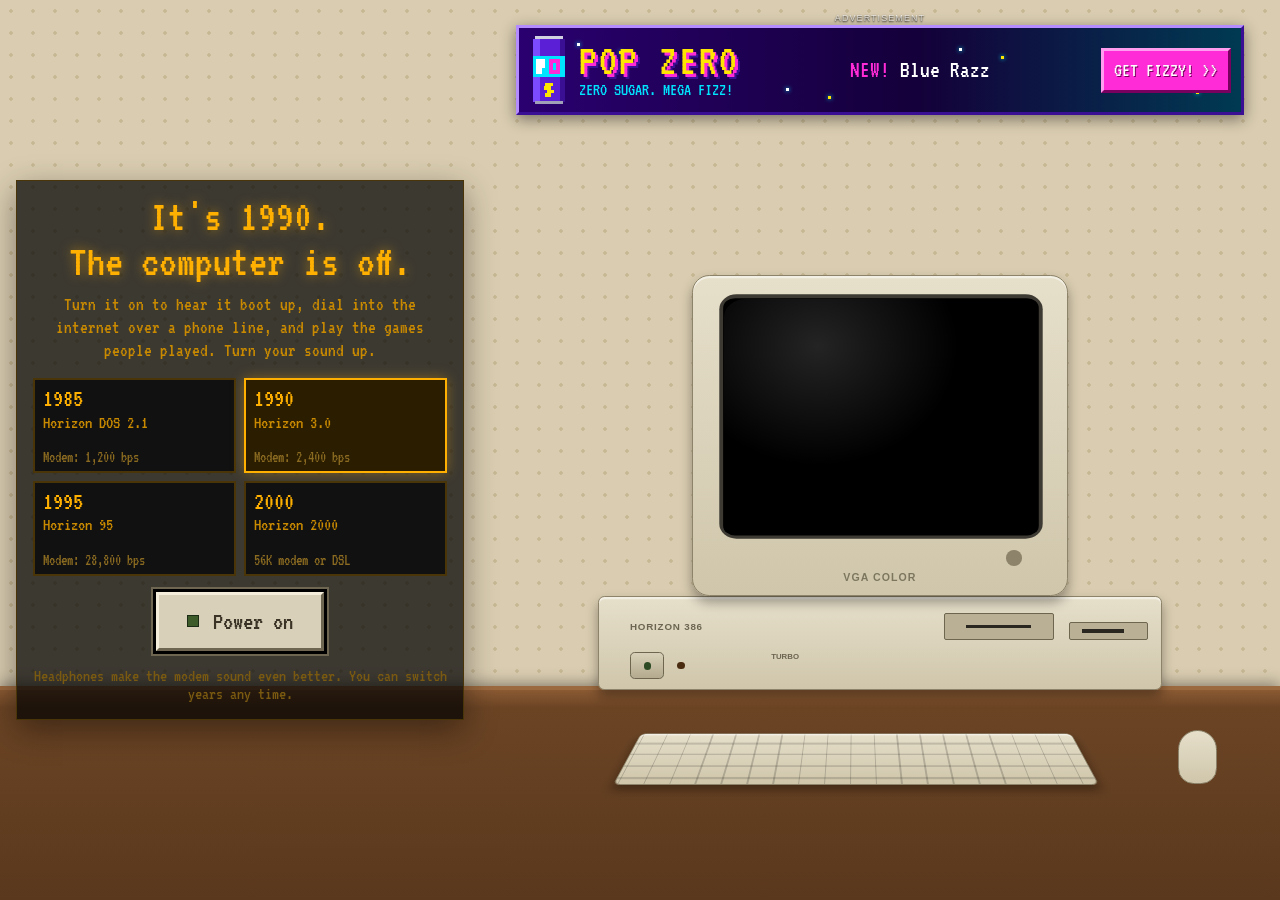
==== index.html @ 5614fdfc "Add Cheese Chase, a text-mode maze chase, to the Software Store (1985) Co-Authored-By: Claude Opus 5" ====
<!doctype html>
<html lang="en">
<head>
<meta charset="utf-8">
<meta name="viewport" content="width=device-width, initial-scale=1, viewport-fit=cover">
<title>Log On to 1990</title>
<meta name="description" content="Boot up a home computer from 1990, 1995 or 2000. Dial in, surf the early Web, and play the games people played. Switch years any time.">
<meta property="og:title" content="RetroPuter: Log On to 1990">
<meta property="og:description" content="Boot up a home computer from 1990, 1995 or 2000. Dial in, surf the early Web, and play the games people played. Switch years any time.">
<meta property="og:type" content="website">
<link rel="preconnect" href="https://fonts.googleapis.com">
<link rel="preconnect" href="https://fonts.gstatic.com" crossorigin>
<link href="https://fonts.googleapis.com/css2?family=VT323&display=swap" rel="stylesheet">
<link rel="stylesheet" href="css/retro.css">
</head>
<body>
<div id="room" aria-label="A computer on a desk"><div class="rm-wall"></div><div class="rm-desk"></div><div class="rm-rig"></div><div class="rm-ui"></div><aside class="rm-ad" aria-label="Advertisement" hidden><small>Advertisement</small><a class="rm-ad-box" href="advertise.html"></a></aside></div>
<div id="glare" aria-hidden="true"></div>
<div id="screen" class="crt">

  <section id="st-power" class="stage on" aria-label="Computer is off">
    <div class="power-box">
      <h1 id="pw-head">It's 1990.<br>The computer is off.</h1>
      <p id="pw-blurb"></p>
      <div class="eras" id="pw-eras" role="group" aria-label="Pick a year"></div>
      <button class="pwr" id="pwr"><span class="led"></span>Power on</button>
      <small>Headphones make the modem sound even better. You can switch years any time.</small>
    </div>
  </section>

  <section id="st-sponsor" class="stage" aria-label="A message from our sponsor"><div class="sp-wrap"><small>A message from our sponsor</small><a class="sp-box" href="advertise.html"></a><div class="sp-foot"><div class="sp-bar sunken"><i></i></div><button class="btn sp-skip">Skip ad</button></div></div></section>
  <section id="st-bios" class="stage" aria-live="polite"><pre id="bios"></pre></section>

  <section id="st-splash" class="stage"></section>

  <section id="st-desk" class="stage">
    <div id="layer"></div>
    <div id="startmenu" class="raised" role="menu"><div class="side"></div><div class="items"></div></div>
    <div id="tasks" class="raised">
      <button class="btn off" id="offbtn"></button>
      <div class="ql" id="ql" hidden></div>
      <div id="tasklist"></div>
      <button class="btn twb" id="tw-task"></button>
      <div id="tray" class="sunken"><span class="neticon"></span><span id="clock"></span></div>
    </div>
    <div id="toast" role="status" aria-live="polite"></div>
    <canvas id="saver"></canvas>
  </section>

  <section id="st-bye" class="stage">
    <div><p class="quit" id="byeText"></p><button class="btn" id="relight" hidden>Turn it back on</button></div>
  </section>

  <button id="skip">Skip the startup</button>
  <button id="tw-float" title="Switch to another year"></button>
  <div id="tw-panel" class="raised" role="dialog" aria-label="Time machine"></div>
  <div id="crt-overlay"></div>
</div>

<script src="js/ads.js"></script>
<script src="js/buddybrain.js"></script>
<script src="js/buddywords.js"></script>
<script src="js/eras/1985.js"></script>
<script src="js/eras/1990.js"></script>
<script src="js/eras/1995.js"></script>
<script src="js/eras/2000.js"></script>
<script src="js/apps/calculator.js"></script>
<script src="js/apps/cards.js"></script>
<script src="js/apps/boardgames.js"></script>
<script src="js/apps/pinball.js"></script>
<script src="js/apps/gameshows.js"></script>
<script src="js/apps/trail.js"></script>
<script src="js/apps/globe.js"></script>
<script src="js/apps/edu.js"></script>
<script src="js/apps/skyblast.js"></script>
<script src="js/apps/tinytown.js"></script>
<script src="js/apps/kidszoo.js"></script>
<script src="js/apps/kidsjungle.js"></script>
<script src="js/apps/arcade.js"></script>
<script src="js/apps/puzzles.js"></script>
<script src="js/apps/accessories.js"></script>
<script src="js/apps/pagebuilder.js"></script>
<script src="js/apps/learning.js"></script>
<script src="js/apps/bbs.js"></script>
<script src="js/apps/adventure.js"></script>
<script src="js/apps/fusefrenzy.js"></script>
<script src="js/apps/basic.js"></script>
<script src="js/apps/banner.js"></script>
<script src="js/apps/mousetutor.js"></script>
<script src="js/apps/sloperider.js"></script>
<script src="js/apps/retropedia.js"></script>
<script src="js/apps/media.js"></script>
<script src="js/apps/gamesroom.js"></script>
<script src="js/apps/moviemaker.js"></script>
<script src="js/apps/blockfall.js"></script>
<script src="js/apps/mazemuncher.js"></script>
<script src="js/apps/lobber.js"></script>
<script src="js/apps/crossing.js"></script>
<script src="js/apps/zapwall.js"></script>
<script src="js/apps/tilematch.js"></script>
<script src="js/apps/lighthouse.js"></script>
<script src="js/apps/kidart.js"></script>
<script src="js/web/web1990.js"></script>
<script src="js/web/web1995.js"></script>
<script src="js/web/web2000.js"></script>
<script src="js/engine.js"></script>
</body>
</html>
---- css/retro.css ----
:root{
  --page-bg:#000;
  --teal:#008080; --gray:#c0c0c0; --dk:#808080; --lt:#dfdfdf; --navy:#000080;
  --wall:#008080;
  --ui:"MS Sans Serif","Microsoft Sans Serif",Tahoma,Geneva,Verdana,sans-serif;
  --dos:"VT323","Courier New",Courier,monospace;
  box-sizing:border-box;
  padding-top:env(safe-area-inset-top,0px);
  padding-bottom:env(safe-area-inset-bottom,0px);
}
@media (prefers-color-scheme: dark){:root:not([data-theme="light"]){--page-bg:#000}}
:root[data-theme="dark"]{--page-bg:#000}
*,*::before,*::after{box-sizing:inherit}
html{height:100%;scroll-padding-top:env(safe-area-inset-top,0px)}
body{height:100%;margin:0;background:var(--page-bg);color:#000;font:13px/1.35 var(--ui);overflow:hidden;-webkit-tap-highlight-color:transparent}
body.wait, body.wait *{cursor:wait !important}
button{font:inherit;color:inherit}
#screen{position:relative;width:100%;height:100%;overflow:hidden;background:#000}
.stage{position:absolute;inset:0;display:none}
.stage.on{display:block}

/* CRT */
#crt-overlay{position:absolute;inset:0;pointer-events:none;z-index:9999;display:none;
  background:
    repeating-linear-gradient(to bottom, rgba(0,0,0,.16) 0, rgba(0,0,0,.16) 1px, transparent 1px, transparent 3px),
    radial-gradient(ellipse at center, transparent 58%, rgba(0,0,0,.45) 100%);
  animation:flicker 5s infinite steps(1)}
#screen.crt #crt-overlay{display:block}
@keyframes flicker{0%,100%{opacity:1}47%{opacity:.93}48%{opacity:1}}
#screen.poweron .stage.on{animation:poweron .55s ease-out}
@keyframes poweron{0%{transform:scale(1,.004);filter:brightness(6)}45%{transform:scale(1,.004);filter:brightness(6)}100%{transform:scale(1,1);filter:brightness(1)}}
#screen.poweroff .stage.on{animation:poweroff .45s ease-in forwards}
@keyframes poweroff{0%{transform:scale(1,1)}60%{transform:scale(1,.004);filter:brightness(5)}100%{transform:scale(0,.004);filter:brightness(5)}}

/* bevels */
.raised{background:var(--gray);border:2px solid;border-color:#fff #000 #000 #fff;box-shadow:inset -1px -1px var(--dk),inset 1px 1px var(--lt)}
.sunken{border:2px solid;border-color:var(--dk) #fff #fff var(--dk);box-shadow:inset 1px 1px #000,inset -1px -1px var(--lt)}
.btn{background:var(--gray);border:2px solid;border-color:#fff #000 #000 #fff;box-shadow:inset -1px -1px var(--dk),inset 1px 1px var(--lt);padding:4px 14px;min-width:76px;cursor:pointer}
.btn:active,.btn.down{border-color:#000 #fff #fff #000;box-shadow:inset 1px 1px var(--dk);padding:5px 13px 3px 15px}
.btn:disabled{color:var(--dk);text-shadow:1px 1px #fff;cursor:default}
.btn:focus-visible,.icon:focus-visible,.mi:focus-visible,.task:focus-visible{outline:1px dotted #000;outline-offset:-5px}
input[type=text],input[type=password],textarea,select{font:inherit;background:#fff;border:2px solid;border-color:var(--dk) #fff #fff var(--dk);box-shadow:inset 1px 1px #000;padding:2px 4px;border-radius:0}

/* power screen */
#st-power{background:#000;color:#ffb000;display:none;text-align:center;padding:24px;overflow-y:auto}
#st-power.on{display:flex}
.power-box{max-width:44rem;margin:auto}
.power-box h1{font:400 clamp(2.4rem,7vw,4.2rem)/1 var(--dos);margin:0 0 .6rem;text-shadow:0 0 12px rgba(255,176,0,.55)}
.power-box p{font:1.35rem/1.25 var(--dos);color:#c98a00;margin:0 auto 2rem;max-width:30rem}
.pwr{display:inline-flex;align-items:center;gap:14px;background:#d8d0b8;color:#3a3326;border:3px solid;border-color:#f3edda #6e6650 #6e6650 #f3edda;padding:14px 28px;font:1.6rem var(--dos);cursor:pointer;box-shadow:0 0 0 3px #000,0 0 0 5px #6e6650}
.pwr:active{border-color:#6e6650 #f3edda #f3edda #6e6650}
.pwr:focus-visible{outline:2px dashed #ffb000;outline-offset:8px}
.pwr .led{width:12px;height:12px;background:#3d5c2a;border:1px solid #1d2c14}
.pwr:hover .led{background:#63d23b;box-shadow:0 0 8px #63d23b}
.power-box small{display:block;margin-top:2.2rem;font:1.1rem var(--dos);color:#7a5a10}

/* bios / dos */
#st-bios{background:#000;color:#aaa;padding:18px 20px;overflow:hidden}
#bios{margin:0;font:clamp(1.1rem,2.6vw,1.45rem)/1.15 var(--dos);white-space:pre-wrap}
#bios .w{color:#fff}
#bios .cur{display:inline-block;width:.6em;height:1em;background:#aaa;vertical-align:-2px;animation:blink 1s steps(1) infinite}
@keyframes blink{50%{opacity:0}}

/* splash */
#st-splash{background:#fff;display:none;place-items:center}
#st-splash.on{display:grid}
.splash{text-align:center;padding:20px}
.splash svg{width:min(240px,60vw);height:auto;image-rendering:pixelated}
.splash .name{font:italic 700 clamp(2.6rem,9vw,4.4rem)/1 Georgia,"Times New Roman",serif;color:var(--navy);letter-spacing:-1px;margin:.3rem 0 0}
.splash .ver{font:700 1rem var(--ui);color:#800000;margin:.4rem 0 1.4rem}
.splash .copy{font-size:12px;color:#444}

/* desktop */
#st-desk{background:var(--wall)}
#st-desk.weave{background-color:#008080;background-image:linear-gradient(45deg,#006a6a 25%,transparent 25%,transparent 75%,#006a6a 75%),linear-gradient(45deg,#006a6a 25%,transparent 25%,transparent 75%,#006a6a 75%);background-size:8px 8px;background-position:0 0,4px 4px}
#layer{position:absolute;inset:0 0 34px 0;overflow:hidden}
#tasks{position:absolute;left:0;right:0;bottom:0;height:34px;display:flex;align-items:center;gap:4px;padding:2px 4px;z-index:5000;border-width:2px 0 0;border-style:solid;border-color:#fff;box-shadow:none}
#tasks .off{min-width:0;padding:3px 8px;font-weight:700;display:flex;gap:6px;align-items:center}
#tasks .off svg{width:16px;height:16px}
#tasklist{flex:1;display:flex;gap:3px;overflow-x:auto;min-width:0}
.task{flex:0 1 150px;min-width:44px;text-align:left;white-space:nowrap;overflow:hidden;text-overflow:ellipsis;padding:3px 6px;display:flex;align-items:center;gap:5px}
.task svg{width:16px;height:16px;flex:none}
.task span{overflow:hidden;text-overflow:ellipsis}
.task.active{font-weight:700;border-color:#000 #fff #fff #000;box-shadow:inset 1px 1px var(--dk);background:repeating-conic-gradient(#c0c0c0 0 25%,#fff 0 50%) 0 0/2px 2px}
#clock{padding:3px 10px;white-space:nowrap}

/* windows */
.win{position:absolute;display:flex;flex-direction:column;background:var(--gray);border:2px solid;border-color:var(--lt) #000 #000 var(--lt);box-shadow:inset -1px -1px var(--dk),inset 1px 1px #fff;padding:3px;min-width:180px;min-height:90px}
.win.min{display:none}
.tb{display:flex;align-items:center;gap:3px;background:var(--dk);color:var(--lt);padding:2px 2px 2px 3px;font-weight:700;user-select:none;-webkit-user-select:none;touch-action:none;flex:none}
.win.active .tb{background:linear-gradient(90deg,var(--navy),#1084d0);color:#fff}
.tb .ico svg{width:16px;height:16px;display:block}
.tb .t{flex:1;white-space:nowrap;overflow:hidden;text-overflow:ellipsis;padding-left:2px}
.tbb{width:20px;height:18px;padding:0;background:var(--gray);color:#000;border:2px solid;border-color:#fff #000 #000 #fff;box-shadow:inset -1px -1px var(--dk);font:700 11px/1 var(--ui);display:grid;place-items:center;cursor:pointer;flex:none}
.tbb:active{border-color:#000 #fff #fff #000}
.tbb.x{margin-left:2px}
.menubar{display:flex;flex-wrap:wrap;gap:0;padding:1px 0 2px;flex:none}
.mi{background:none;border:0;padding:2px 8px;cursor:pointer}
.mi:hover,.mi.open{background:var(--navy);color:#fff}
.win .body{flex:1;min-height:0;overflow:auto;position:relative;margin-top:2px}
.grip{position:absolute;right:1px;bottom:1px;width:14px;height:14px;cursor:nwse-resize;touch-action:none;background:linear-gradient(135deg,transparent 45%,var(--dk) 45%,var(--dk) 52%,#fff 52%,#fff 60%,transparent 60%,transparent 68%,var(--dk) 68%,var(--dk) 75%,#fff 75%,#fff 83%,transparent 83%)}
.menu{position:absolute;z-index:8000;min-width:170px;padding:2px;display:flex;flex-direction:column}
.menu button{background:none;border:0;text-align:left;padding:4px 22px;cursor:pointer;white-space:nowrap}
.menu button:hover,.menu button:focus-visible{background:var(--navy);color:#fff;outline:none}
.menu button:disabled{color:var(--dk);background:none}
.menu hr{border:0;border-top:1px solid var(--dk);border-bottom:1px solid #fff;margin:3px 2px;width:auto}

/* program manager */
.pm{background:#fff;height:100%;padding:12px 8px;display:grid;grid-template-columns:repeat(auto-fill,minmax(86px,1fr));align-content:start;gap:14px 4px}
.icon{background:none;border:0;display:flex;flex-direction:column;align-items:center;gap:4px;padding:4px 2px;cursor:pointer;text-align:center}
.icon svg{width:34px;height:34px;image-rendering:pixelated}
.icon span{padding:1px 3px;font-size:12px;line-height:1.2}
.icon.sel span{background:var(--navy);color:#fff}

/* dialogs */
.dlg{padding:14px 16px 12px;display:flex;flex-direction:column;gap:14px}
.dlg .row{display:flex;gap:14px;align-items:flex-start}
.dlg .row svg{width:32px;height:32px;flex:none}
.dlg .msg{white-space:pre-line;line-height:1.45}
.dlg .btns{display:flex;justify-content:center;gap:8px;flex-wrap:wrap}

/* dial-up */
.dial{padding:12px;display:flex;flex-direction:column;gap:10px}
.dial .art{display:flex;align-items:center;justify-content:center;gap:10px;background:#fff;padding:10px}
.dial .art svg{width:48px;height:48px}
.dial .dots{display:flex;gap:6px}
.dial .dots i{width:8px;height:8px;background:var(--dk);display:block}
.dial.busy .dots i{animation:dot 1s infinite steps(1)}
.dial.busy .dots i:nth-child(2){animation-delay:.25s}.dial.busy .dots i:nth-child(3){animation-delay:.5s}.dial.busy .dots i:nth-child(4){animation-delay:.75s}
.dial.live .dots i{background:#00a000}
@keyframes dot{0%{background:#000}50%{background:var(--dk)}}
.dial .grid{display:grid;grid-template-columns:auto 1fr;gap:6px 10px;align-items:center}
.dial .grid input,.dial .grid select{width:100%}
.dial .status{min-height:2.8em;padding:6px 8px;background:#fff}
.dial .btns{display:flex;gap:8px;justify-content:flex-end;flex-wrap:wrap}

/* browser */
.nv{display:flex;flex-direction:column;height:100%}
.nv .bar{display:flex;gap:4px;align-items:center;padding:2px 0 4px;flex-wrap:wrap}
.nv .bar .btn{min-width:0;padding:3px 9px}
.nv .loc{display:flex;gap:6px;align-items:center;padding-bottom:4px}
.nv .loc input{flex:1;min-width:0;font-family:"Courier New",monospace;font-size:12px}
.nv .throb{width:34px;height:34px;flex:none;margin-left:auto;background:#000;display:grid;place-items:center;border:2px solid;border-color:var(--dk) #fff #fff var(--dk)}
.nv .throb svg{width:26px;height:26px}
.nv.loading .throb .spin{animation:spin 1.2s linear infinite;transform-origin:13px 13px}
@keyframes spin{to{transform:rotate(360deg)}}
.nv .page{flex:1;min-height:0;overflow:auto;background:#c0c0c0}
.nv .status{display:flex;gap:6px;align-items:center;padding-top:3px;font-size:12px}
.nv .status .txt{flex:1;padding:1px 4px;white-space:nowrap;overflow:hidden;text-overflow:ellipsis}
.nv .status .pb{width:110px;height:16px;padding:1px;flex:none}
.pb .fill{height:100%;background:repeating-linear-gradient(90deg,var(--navy) 0 8px,transparent 8px 10px);width:0}

/* web pages (old-school) */
.web{font:16px/1.35 "Times New Roman",Times,serif;padding:10px 14px 30px;color:#000;min-height:100%}
.web h1{font-size:2em;margin:.3em 0}
.web h2{font-size:1.4em;margin:.8em 0 .3em}
.web a{color:#0000ee;text-decoration:underline;cursor:pointer}
.web a.v{color:#551a8b}
.web hr{border:0;border-top:2px groove #fff;margin:1em 0}
.web .img{max-width:100%;height:auto;display:block}
.web .img.loading{animation:reveal 3s steps(12) forwards}
@keyframes reveal{from{clip-path:inset(0 0 100% 0)}to{clip-path:inset(0 0 0 0)}}
.web .blk{display:none}.web .blk.on{display:block}
.web .blinky{animation:blink 1s steps(1) infinite}
.web .counter{display:inline-block;background:#000;color:#0f0;font:20px var(--dos);padding:0 6px;letter-spacing:3px;border:2px inset #888}
.web .mq{overflow:hidden;white-space:nowrap;background:#ff0;border:2px solid #000}
.web .mq span{display:inline-block;padding-left:100%;animation:mq 14s linear infinite}
@keyframes mq{to{transform:translateX(-100%)}}
.web table{border-collapse:separate}
.web td{vertical-align:top}
.kev{background:radial-gradient(#fff 1px,transparent 1.5px) 0 0/37px 41px,radial-gradient(#aaf 1px,transparent 1.5px) 17px 23px/53px 47px,#000;color:#fff;font-family:"Comic Sans MS","Comic Neue","Chalkboard SE",cursive}
.kev a{color:#0ff}.kev a.v{color:#f0f}
.kev h1{text-align:center;font-size:2.2em;background:linear-gradient(90deg,red,orange,yellow,lime,cyan,#66f,magenta);-webkit-background-clip:text;background-clip:text;color:transparent}
.kev .center{text-align:center}
.kev .flame{height:10px;background:repeating-linear-gradient(90deg,#f00 0 6px,#f80 6px 12px,#ff0 12px 18px)}
.gb-entry{border:2px ridge #888;padding:6px 10px;margin:8px 0;background:#ffffcc}
.gb-entry b{color:#800000}
.gb-form{display:grid;gap:6px;max-width:26rem;background:#ddd;padding:10px;border:2px outset #fff}
.gb-form input,.gb-form textarea{font:14px "Times New Roman",serif}
.news{background:#fff}
.news .mast{background:var(--navy);color:#fff;padding:8px 12px;font:700 28px Georgia,serif}
.news td{padding:6px 10px}
.dir td{padding:4px 18px 4px 0}

/* notepad */
.np{display:flex;flex-direction:column;height:100%}
.np textarea{flex:1;width:100%;resize:none;font:14px/1.35 "Courier New",Courier,monospace;border-radius:0}

/* mines */
.mines{padding:6px;display:inline-flex;flex-direction:column;gap:6px;border:3px solid;border-color:#fff var(--dk) var(--dk) #fff}
.mhead{display:flex;justify-content:space-between;align-items:center;padding:4px 5px;border:2px solid;border-color:var(--dk) #fff #fff var(--dk)}
.mled{background:#000;color:#f00;font:26px/1 var(--dos);padding:0 3px;min-width:44px;text-align:right;letter-spacing:1px}
.face{width:30px;height:30px;padding:0;display:grid;place-items:center;background:var(--gray);border:2px solid;border-color:#fff var(--dk) var(--dk) #fff;cursor:pointer}
.face:active{border-color:var(--dk) #fff #fff var(--dk)}
.face svg{width:22px;height:22px}
.mgrid{display:grid;border:3px solid;border-color:var(--dk) #fff #fff var(--dk);user-select:none;-webkit-user-select:none;touch-action:manipulation}
.mc{width:24px;height:24px;padding:0;background:var(--gray);border:3px solid;border-color:#fff var(--dk) var(--dk) #fff;font:700 15px/1 var(--ui);display:grid;place-items:center;cursor:pointer}
.mc.open{border:1px solid var(--dk);border-width:0 1px 1px 0;cursor:default}
.mc.boom{background:#f00}
.mc svg{width:16px;height:16px}
.n1{color:#0000ff}.n2{color:#008000}.n3{color:#ff0000}.n4{color:#000080}.n5{color:#800000}.n6{color:#008080}.n7{color:#000}.n8{color:#808080}
.fm{display:flex;gap:6px;align-items:center;font-size:12px}

/* worm */
.worm{padding:8px;display:flex;flex-direction:column;gap:8px;align-items:center}
.worm canvas{width:100%;max-width:480px;image-rendering:pixelated;background:#0000a8;border:2px solid;border-color:var(--dk) #fff #fff var(--dk);touch-action:none}
.worm .hud{display:flex;gap:10px;align-items:center;width:100%;max-width:480px;justify-content:space-between}
.pad{display:grid;grid-template-columns:repeat(3,44px);grid-template-rows:repeat(2,36px);gap:3px}
.pad .btn{min-width:0;padding:0}
.pad [data-d=up]{grid-column:2}
.pad [data-d=left]{grid-column:1;grid-row:2}.pad [data-d=down]{grid-column:2;grid-row:2}.pad [data-d=right]{grid-column:3;grid-row:2}

/* paint */
.paint{display:flex;flex-direction:column;height:100%;gap:4px}
.paint .main{flex:1;min-height:0;display:flex;gap:4px}
.paint .tools{display:grid;grid-template-columns:repeat(2,30px);gap:2px;align-content:start}
.paint .tools .btn{min-width:0;padding:0;width:30px;height:30px;display:grid;place-items:center}
.paint .tools svg{width:18px;height:18px}
.paint .well{flex:1;min-width:0;overflow:auto;background:var(--dk);padding:4px}
.paint canvas{background:#fff;display:block;max-width:100%;touch-action:none;cursor:crosshair}
.paint .pal{display:flex;gap:6px;align-items:center}
.paint .cur{width:30px;height:30px;border:2px solid;border-color:var(--dk) #fff #fff var(--dk)}
.paint .sw{display:grid;grid-template-columns:repeat(8,18px);gap:1px}
.paint .sw button{width:18px;height:16px;padding:0;border:1px solid;border-color:var(--dk) #fff #fff var(--dk);cursor:pointer}

/* settings */
.cp{padding:12px;display:flex;flex-direction:column;gap:12px}
.cp fieldset{border:2px groove #fff;padding:8px 10px;display:flex;flex-direction:column;gap:8px}
.cp legend{padding:0 4px}
.cp .sws{display:flex;gap:6px;flex-wrap:wrap}
.cp .sws button{width:54px;height:36px;border:2px solid;border-color:#fff #000 #000 #fff;cursor:pointer;padding:0}
.cp .sws button[aria-pressed=true]{outline:2px solid #000;outline-offset:2px}

/* download */
.dl{padding:12px;display:flex;flex-direction:column;gap:10px}
.dl .fly{display:flex;align-items:center;justify-content:space-between;height:44px;position:relative;padding:0 6px}
.dl .fly svg.f{width:34px;height:34px}
.dl .fly .paper{position:absolute;left:44px;top:8px;width:14px;height:18px;background:#fff;border:1px solid #000;animation:fly 1.3s linear infinite}
@keyframes fly{0%{transform:translate(0,4px)}50%{transform:translate(calc(var(--span,160px)/2),-6px)}100%{transform:translate(var(--span,160px),4px)}}
.dl .pb{height:20px;padding:2px}
.dl .btns{display:flex;gap:8px;justify-content:flex-end;flex-wrap:wrap}

/* screensaver */
#saver{position:absolute;inset:0;width:100%;height:100%;z-index:9000;display:none;background:#000;cursor:none}

/* shutdown */
#st-bye{background:#000;color:#ff8c00;display:none;place-items:center;text-align:center;padding:20px}
#st-bye.on{display:grid}
#st-bye .quit{font:clamp(1.6rem,5vw,2.6rem)/1.2 var(--dos)}
#st-bye .btn{margin-top:2rem;color:#000}
#st-bye.shutting{background:var(--wall);color:#fff}

#skip{position:absolute;right:12px;bottom:12px;z-index:9500;display:none;background:none;border:1px solid #555;color:#888;font:1rem var(--dos);padding:4px 10px;cursor:pointer}
#skip.on{display:block}
#skip:focus-visible{outline:1px dashed #aaa}

@media (prefers-reduced-motion: reduce){
  #crt-overlay{animation:none}
  .web .mq span{animation:none;padding-left:0}
  #screen.poweron .stage.on,#screen.poweroff .stage.on{animation-duration:.01s}
}

/* ================================================================
   ERAS: picker, time machine, Start-menu shell, per-year looks
   ================================================================ */

/* era picker on the power screen */
.eras{display:flex;gap:10px;justify-content:center;flex-wrap:wrap;margin:0 auto 1.8rem}
.era-card{background:#111;color:#c98a00;border:2px solid #4a3508;padding:10px 14px;min-width:9.5rem;text-align:left;cursor:pointer;font:1.15rem/1.15 var(--dos)}
.era-card b{display:block;font:400 2rem/1 var(--dos);color:#ffb000}
.era-card small{display:block;color:#8a6a20;font-size:1rem;margin-top:3px}
.era-card[aria-pressed=true]{border-color:#ffb000;background:#2a1d00;box-shadow:0 0 12px rgba(255,176,0,.35)}
.era-card:focus-visible{outline:2px dashed #ffb000;outline-offset:3px}
@media (max-width:560px){.eras{flex-wrap:nowrap;gap:6px}.era-card{min-width:0;flex:1 1 0;padding:6px 8px;font-size:.95rem}.era-card b{font-size:1.55rem}.era-card small{font-size:.85rem}.power-box p{margin-bottom:1.2rem}}

/* time machine: floating during boot, in the taskbar on the desktop */
#tw-float{position:absolute;top:10px;right:12px;z-index:9600;display:none;background:rgba(0,0,0,.6);border:1px solid #555;color:#aaa;font:1rem var(--dos);padding:4px 10px;cursor:pointer}
#tw-float.on{display:block}
#tw-float:focus-visible{outline:1px dashed #aaa}
.twb{display:flex;align-items:center;gap:5px;min-width:0;padding:3px 8px;white-space:nowrap}
.twb svg{width:14px;height:14px;flex:none}
#tw-panel{position:absolute;z-index:9700;display:none;flex-direction:column;padding:3px;min-width:250px;max-width:300px;color:#000;font:13px/1.35 var(--ui)}
#tw-panel.on{display:flex}
#tw-panel h3{margin:0;padding:3px 6px;font-size:12px;background:var(--navy);color:#fff}
#tw-panel p{margin:6px 6px 4px;font-size:12px}
#tw-panel button.era{display:grid;grid-template-columns:48px 1fr;gap:0 8px;align-items:center;background:none;border:0;text-align:left;padding:5px 8px;cursor:pointer}
#tw-panel button.era b{font:400 22px/1 var(--dos);grid-row:span 2}
#tw-panel button.era span{font-weight:700}
#tw-panel button.era small{color:#444}
#tw-panel button.era:hover,#tw-panel button.era:focus-visible{background:var(--navy);color:#fff;outline:none}
#tw-panel button.era:hover small,#tw-panel button.era:focus-visible small{color:#dde}
#tw-panel button.era[aria-current=true]{background:#dcdcdc}
#tw-panel button.era[aria-current=true]:hover{background:var(--navy)}

/* Start-menu shell (1995, 2000) */
#deskicons{position:absolute;inset:0;padding:8px 4px;display:grid;grid-auto-flow:column;grid-template-rows:repeat(auto-fill,82px);grid-auto-columns:86px;gap:2px 6px;align-content:start;justify-content:start;z-index:1}
#deskicons .icon span{color:#fff;font-size:11px}
#deskicons .icon.sel span{background:var(--navy);outline:1px dotted #ff0}
#deskicons .icon svg{width:32px;height:32px}
.startb{display:flex;align-items:center;gap:4px;min-width:0;padding:3px 6px;font-weight:700}
.startb svg{width:18px;height:16px}
.startb.down{border-color:#000 #fff #fff #000;box-shadow:inset 1px 1px var(--dk)}
#startmenu{position:absolute;left:2px;bottom:34px;z-index:8500;display:none;padding:2px;min-width:210px}
#startmenu.on{display:flex}
#startmenu .side{width:24px;background:linear-gradient(0deg,var(--navy),#1084d0);color:#c0c0c0;writing-mode:vertical-rl;transform:rotate(180deg);font:700 17px/24px Arial,sans-serif;padding:8px 0;white-space:nowrap;text-align:left}
#startmenu .side b{color:#fff}
#startmenu .items{display:flex;flex-direction:column;flex:1;min-width:0}
#startmenu .items button{display:flex;align-items:center;gap:10px;background:none;border:0;text-align:left;padding:4px 18px 4px 6px;cursor:pointer;white-space:nowrap}
#startmenu .items button svg{width:24px;height:24px;flex:none}
#startmenu .items button:hover,#startmenu .items button:focus-visible{background:var(--navy);color:#fff;outline:none}
#startmenu hr{border:0;border-top:1px solid var(--dk);border-bottom:1px solid #fff;margin:3px 2px;width:auto}
.ql{display:flex;gap:1px;padding:0 4px;border-left:1px solid var(--dk);border-right:1px solid #fff;margin-right:2px}
.ql button{background:none;border:1px solid transparent;padding:2px;cursor:pointer;display:grid;place-items:center}
.ql button:hover{border-color:#fff var(--dk) var(--dk) #fff}
.ql svg{width:18px;height:18px}
#tray{display:flex;align-items:center;gap:6px;padding:2px 8px;white-space:nowrap;min-height:24px}
#tray svg{width:16px;height:16px;flex:none}
#tray #clock{padding:0;border:0;box-shadow:none}
#tray .neticon{display:none}
#tray .neticon.on{display:block}

/* ---- 1990: Windows 3.0-style solid, centered title bars ---- */
.era-1990 .win.active .tb{background:var(--navy)}
.era-1990 .tb .t{text-align:center}

/* ---- 1995 ---- */
.era-1995 .win.active .tb{background:var(--navy)}
.era-1995 .tb{font-size:12px}
.era-1995 .tbb{width:18px;height:16px;font-size:10px}
.era-1995 #st-desk{background:#008080}

/* ---- 2000 ---- */
.era-2000{--ui:Tahoma,"Segoe UI",Verdana,Geneva,sans-serif;--navy:#0a246a}
.era-2000{font-family:var(--ui);font-size:12px}
.era-2000 .win.active .tb{background:linear-gradient(90deg,#0a246a,#a6caf0)}
.era-2000 .tb{background:linear-gradient(90deg,#808080,#c0c0c0)}
.era-2000 .tbb{width:18px;height:16px;font-size:10px}
.era-2000 #startmenu .side{background:linear-gradient(0deg,#0a246a,#a6caf0);color:#fff}

/* splash screens */
.splash95{position:absolute;inset:0;display:grid;place-items:center;background:linear-gradient(#3a7bd5,#8ec5fc 70%,#cfe6ff);overflow:hidden}
.splash95 .cl{position:absolute;background:#fff;border-radius:50%;filter:blur(6px);opacity:.85}
.splash95 .mid{position:relative;text-align:center;color:#fff;text-shadow:2px 2px 0 #1a3a80}
.splash95 .mid svg{width:min(200px,50vw);height:auto}
.splash95 .mid .name{font:italic 700 clamp(2.8rem,9vw,4.8rem)/1 Georgia,"Times New Roman",serif;margin:.2rem 0 0}
.splash95 .mid .name sup{font-size:.5em;color:#ffe066}
.splash95 .bar{position:absolute;left:0;right:0;bottom:0;height:14px;background:linear-gradient(90deg,#000080,#1084d0,#8ec5fc,#1084d0,#000080) 0 0/50% 100%;animation:barslide 1.4s linear infinite}
@keyframes barslide{to{background-position:100% 0}}
.splash00{position:absolute;inset:0;display:grid;place-items:center;background:radial-gradient(ellipse at 30% 30%,#3a6ea5,#0a246a 70%,#000 100%);color:#fff}
.splash00 .mid{text-align:center}
.splash00 .mid svg{width:min(150px,40vw);height:auto}
.splash00 .name{font:700 clamp(2.4rem,8vw,4rem)/1 Tahoma,Verdana,sans-serif;letter-spacing:-1px;margin:.3rem 0 0}
.splash00 .name span{font-weight:400;color:#a6caf0}
.splash00 .ed{font:1rem Tahoma,Verdana,sans-serif;color:#cde;margin:.3rem 0 1.2rem;letter-spacing:3px;text-transform:uppercase}
.splash00 .pbar{width:min(260px,70vw);height:12px;margin:0 auto;border:1px solid #a6caf0;padding:1px;overflow:hidden}
.splash00 .pbar i{display:block;height:100%;width:30%;background:repeating-linear-gradient(90deg,#a6caf0 0 8px,transparent 8px 10px);animation:pslide 1.6s linear infinite}
@keyframes pslide{from{transform:translateX(-100%)}to{transform:translateX(340%)}}
.splash00 .copy{font:11px Tahoma,sans-serif;color:#9ab;margin-top:1.4rem}

/* browser, later years */
.nv .bar .btn.ib{display:flex;flex-direction:column;align-items:center;gap:1px;padding:2px 6px;min-width:46px;font-size:11px}
.nv .bar .btn.ib svg{width:20px;height:20px}
.nv .bar .btn.ib:disabled svg{opacity:.4}
.nv .loc .btn{min-width:0;padding:1px 10px}
.nv .links{display:flex;gap:2px;align-items:center;padding-bottom:4px;font-size:11px;flex-wrap:wrap}
.nv .links button{background:none;border:1px solid transparent;padding:1px 6px;cursor:pointer;font-size:11px}
.nv .links button:hover{border-color:#fff var(--dk) var(--dk) #fff}
.era-1995 .nv .throb{background:#000040}
.era-2000 .nv .throb{background:#fff}

/* 1995 web styles */
.w95{background:#fff;font-family:"Times New Roman",Times,serif}
.w95 .portal td{padding:6px 10px}
.w95 .hdr{background:#000066;color:#ffcc00;padding:8px 12px;font:700 26px Arial,sans-serif}
.w95 .hdr small{display:block;color:#fff;font:italic 13px Arial,sans-serif}
.w95 .side{background:#ffffcc;border:1px solid #cc9;padding:8px;font-size:14px}
.w95 .cool{border:3px double #600;background:#fff0f0;padding:8px}
.kev95{background:#000 radial-gradient(#0f0 1px,transparent 1.5px) 0 0/29px 31px;color:#0f0;font-family:"Courier New",monospace}
.kev95 h1{color:#fff;text-shadow:0 0 6px #0f0;text-align:center}
.kev95 a{color:#ff0}.kev95 a.v{color:#f90}
.kev95 .center{text-align:center}
.kev95 .frame{border:3px ridge #0a0;padding:8px 12px;margin:10px 0}
.kev95 .gb-entry{color:#000}
.ring{border:2px outset #888;background:#333;color:#fff;padding:6px;text-align:center;font:13px Arial,sans-serif}

/* 2000 web styles */
.w00{background:#fff;font:13px/1.45 Verdana,Geneva,Arial,sans-serif;padding:0 0 30px}
.w00 a{color:#0033cc}.w00 a.v{color:#663399}
.w00 h1{font:700 22px Arial,sans-serif;margin:.4em 0}
.w00 h2{font:700 15px Arial,sans-serif;margin:.8em 0 .3em;color:#036}
.w00 .top{background:linear-gradient(#ff9d2e,#ff7400);color:#fff;padding:8px 14px;font:700 24px Arial,sans-serif;display:flex;align-items:center;gap:12px;flex-wrap:wrap}
.w00 .top small{font:12px Verdana,sans-serif;opacity:.9}
.w00 .nav{background:#036;color:#fff;padding:4px 14px;font-size:11px}
.w00 .nav a{color:#fff;margin-right:12px}
.w00 .cols{display:grid;grid-template-columns:repeat(auto-fit,minmax(200px,1fr));gap:12px;padding:10px 14px}
.w00 .box{border:1px solid #9ab;background:#f4f8ff}
.w00 .box h3{margin:0;background:#9ab;color:#fff;font:700 12px Verdana,sans-serif;padding:3px 8px}
.w00 .box div{padding:6px 8px}
.w00 .tick{overflow:hidden;white-space:nowrap;background:#000;color:#0f0;font:12px "Courier New",monospace;padding:3px 0}
.w00 .tick span{display:inline-block;padding-left:100%;animation:mq 22s linear infinite}
.w00 .pd{padding:4px 14px}
.w00 .up{color:#080}.w00 .dn{color:#c00}
.w00 .ad{border:1px solid #999;background:#ffc;text-align:center;padding:6px;font:700 13px Arial,sans-serif;color:#c00}
.w00 .srch{text-align:center;padding:30px 14px 10px}
.w00 .srch .logo{font:700 44px Georgia,serif;letter-spacing:-2px;margin:0 0 6px}
.w00 .srch input{width:min(360px,80%);font-size:15px}
.pix{background:#fff url("data:image/svg+xml,%3Csvg xmlns='http://www.w3.org/2000/svg' width='40' height='40'%3E%3Cpath d='M20 8l3 8h8l-6 5 2 8-7-5-7 5 2-8-6-5h8z' fill='%23f0f4ff'/%3E%3C/svg%3E");font:13px/1.45 Verdana,sans-serif;padding:10px 14px 30px}
.pix h1{font:700 30px "Arial Black",Arial,sans-serif;color:#f06;margin:.2em 0}
.pix .intro{background:#000;color:#fff;text-align:center;padding:30px 10px;font:700 20px Arial,sans-serif}
.pix .intro .spin3{display:inline-block;animation:spin 2s linear infinite}
.pix .deal{border:2px dashed #f06;padding:8px;background:#fff0f6}

/* popup ad */
.popad{background:repeating-linear-gradient(45deg,#ff0 0 14px,#f90 14px 28px);height:100%;display:flex;flex-direction:column;align-items:center;justify-content:center;gap:8px;text-align:center;padding:10px;font:700 15px Arial,sans-serif;color:#c00}
.popad big{font:900 22px "Arial Black",Arial,sans-serif;color:#00c;animation:blink .8s steps(1) infinite}
.popad .btn{color:#000;font:12px var(--ui)}

/* chat room + messenger */
.chat{display:flex;flex-direction:column;height:100%;gap:4px}
.chat .main{flex:1;min-height:0;display:flex;gap:4px}
.chat .log{flex:1;min-width:0;overflow:auto;background:#fff;padding:4px 6px;font:13px/1.4 Arial,sans-serif;word-wrap:break-word}
.chat .log .sys{color:#808080;font-style:italic}
.chat .log b{margin-right:4px}
.chat .people{width:130px;flex:none;overflow:auto;background:#fff;padding:4px;font-size:12px}
.chat .people div{padding:1px 2px;white-space:nowrap;overflow:hidden;text-overflow:ellipsis}
.chat .people button{display:block;width:100%;text-align:left;background:none;border:0;padding:3px 4px;cursor:pointer;white-space:nowrap;overflow:hidden;text-overflow:ellipsis;font-size:12px}
.chat .people button.sel{background:var(--navy);color:#fff}
.chat .people button.new{font-weight:700;color:#c00}
.chat .people button.sel.new{color:#fff}
.chat .people button i{display:inline-block;width:8px;height:8px;border-radius:50%;background:#2c2;margin-right:5px;vertical-align:0}
.chat .people button.away i{background:#fc0}
.chat .people h4{margin:4px 2px 2px;font-size:11px;color:#555}
.chat .typing{font-size:11px;color:#555;min-height:15px;padding:0 2px}
.chat form{display:flex;gap:4px}
.chat form input{flex:1;min-width:0}
.chat form .btn{min-width:0}
@media (max-width:520px){.chat .people{width:96px}}

/* jukebox */
.jb{background:#232323;color:#0f0;height:100%;display:flex;flex-direction:column;gap:6px;padding:8px;font:12px Tahoma,Verdana,sans-serif}
.jb .scr{background:#000;border:2px solid;border-color:#111 #555 #555 #111;display:flex;gap:8px;align-items:center;padding:6px}
.jb .scr canvas{width:120px;height:44px;flex:none;image-rendering:pixelated}
.jb .scr .now{flex:1;min-width:0;overflow:hidden;white-space:nowrap}
.jb .scr .now b{display:block;color:#0f0;font:16px var(--dos);overflow:hidden;text-overflow:ellipsis}
.jb .scr .now span{color:#6c6;font:14px var(--dos)}
.jb .ctl{display:flex;gap:4px}
.jb .ctl button{background:#3a3a3a;color:#ddd;border:1px solid;border-color:#666 #111 #111 #666;padding:3px 10px;cursor:pointer;font:12px Tahoma,sans-serif}
.jb .ctl button:active{border-color:#111 #666 #666 #111}
.jb ol{flex:1;min-height:0;overflow:auto;margin:0;padding:4px 4px 4px 28px;background:#000;border:2px solid;border-color:#111 #555 #555 #111;color:#0c0}
.jb li{cursor:pointer;padding:1px 2px}
.jb li.on{color:#fff;background:#0000c6}
.jb li small{color:#6a6}

/* screensaver extras use the same canvas */

/* ---- app platform: toast, start submenu, store, files ---- */
#toast{position:absolute;right:8px;bottom:42px;z-index:8600;background:#ffffe1;color:#000;border:1px solid #000;padding:6px 10px;font-size:12px;box-shadow:2px 2px 0 rgba(0,0,0,.4);opacity:0;transform:translateY(8px);transition:opacity .2s,transform .2s;pointer-events:none;max-width:280px}
#toast.on{opacity:1;transform:none}
#startmenu .items .arr{margin-left:auto;padding-left:14px;font-weight:400}
#startsub{position:absolute;z-index:8600;padding:2px;display:flex;flex-direction:column;min-width:190px;max-height:calc(100% - 40px);overflow:auto}
#startsub button{display:flex;align-items:center;gap:8px;background:none;border:0;text-align:left;padding:3px 16px 3px 6px;cursor:pointer;white-space:nowrap}
#startsub button svg{width:20px;height:20px;flex:none}
#startsub button:hover,#startsub button:focus-visible{background:var(--navy);color:#fff;outline:none}
.shop{display:flex;flex-direction:column;height:100%;background:#fff}
.shop-hd{display:flex;justify-content:space-between;gap:10px;align-items:center;background:linear-gradient(90deg,var(--navy),#1084d0);color:#fff;padding:8px 10px;flex-wrap:wrap}
.shop-hd b{display:block;font-size:16px}
.shop-hd small{display:block;font-size:11px;opacity:.9}
.shop-wallet{text-align:right;background:rgba(0,0,0,.25);padding:4px 8px}
.shop-wallet b{font:22px var(--dos);color:#ff0}
.shop-wallet small{max-width:200px}
.shop-list{flex:1;overflow:auto;padding:8px;display:grid;grid-template-columns:repeat(auto-fill,minmax(290px,1fr));gap:10px;align-content:start}
.shop-item{display:flex;gap:10px;border:1px solid #bbb;padding:8px;background:#f4f4f4}
.shop-item.hi{outline:2px solid #fc0}
.shop-txt{flex:1;min-width:0;display:flex;flex-direction:column;gap:2px}
.shop-txt small{color:#555;font-size:11px}
.shop-txt p{margin:4px 0;font-size:12px;line-height:1.35}
.shop-buy{margin-top:auto;display:flex;align-items:center;gap:8px;justify-content:flex-end}
.shop-buy .price{font:20px var(--dos);color:#060}
.shop-buy .own{color:#060;font-weight:700;font-size:12px}
.shop-later{padding:6px 10px;font-size:11px;color:#444;background:#eee;border-top:1px solid #ccc}
.box3d{width:86px;height:118px;flex:none;background:var(--bx);color:var(--fg);border:1px solid #000;box-shadow:4px 4px 0 rgba(0,0,0,.35),inset -6px 0 0 rgba(0,0,0,.25);display:flex;flex-direction:column;align-items:center;text-align:center;padding:4px 8px 4px 4px;overflow:hidden}
.box3d .bx-top{font-size:7px;letter-spacing:1px;text-transform:uppercase;opacity:.8}
.box3d .bx-ico svg{width:36px;height:36px;margin:4px 0}
.box3d .bx-title{font:700 12px/1.05 Arial,sans-serif;color:var(--ac)}
.box3d .bx-tag{font-size:8px;line-height:1.1;margin-top:3px;opacity:.9}
.box3d .bx-foot{margin-top:auto;font:10px var(--dos);background:var(--ac);color:#000;padding:0 4px}
@media (max-width:520px){.shop-list{grid-template-columns:1fr}}
.inst-top{display:flex;gap:10px;align-items:center}
.inst-top svg{width:34px;height:34px;flex:none}
.inst-top div{font-size:12px}
.fmg{display:flex;flex-direction:column;height:100%;gap:4px}
.fm-bar{display:flex;gap:6px;align-items:center}
.fm-bar .btn{min-width:0;padding:2px 10px}
.fm-bar span{flex:1;background:#fff;padding:2px 6px;font-family:"Courier New",monospace}
.fm-list{flex:1;overflow:auto;background:#fff;display:grid;grid-template-columns:repeat(auto-fill,minmax(86px,1fr));align-content:start;gap:8px 4px;padding:8px}
.fm-empty{grid-column:1/-1;color:#666;margin:6px}
.fm-st{font-size:11px;padding:0 2px}

/* ---- 1985: DOS text mode ---- */
.era-1985{--ui:var(--dos)}
.era-1985 #st-desk{background:#000 !important}
.era-1985 #tasks{display:none}
.era-1985 #layer{bottom:0}
#dos{position:absolute;inset:0;background:#000;color:var(--phos,#33ff66);font:clamp(17px,2.4vw,22px)/1.2 var(--dos);padding:10px 12px 52px;overflow-y:auto;z-index:1;text-shadow:0 0 6px color-mix(in srgb,var(--phos,#33ff66) 55%,transparent)}
#dos .dos-out{white-space:pre-wrap;word-break:break-word}
#dos .dos-line{display:flex;align-items:baseline}
#dos .dos-pr{white-space:pre}
#dos .dos-in{flex:1;min-width:0;background:transparent;border:0;box-shadow:none;padding:0;color:inherit;font:inherit;text-transform:uppercase;caret-color:var(--phos,#33ff66);outline:none;text-shadow:inherit}
#dos .dos-bar{position:fixed;left:0;right:0;bottom:0;display:flex;gap:4px;flex-wrap:wrap;padding:6px;background:#000;border-top:1px solid color-mix(in srgb,var(--phos,#33ff66) 50%,transparent);z-index:2}
#dos .dos-bar button{background:var(--phos,#33ff66);color:#000;border:0;font:clamp(15px,2vw,19px) var(--dos);padding:6px 10px;cursor:pointer;min-height:40px}
#dos .dos-bar button.dos-tm{margin-left:auto;animation:dosglow 2.4s ease-in-out infinite}
#dos .dos-bar button:focus-visible{outline:2px dashed var(--phos,#33ff66);outline-offset:2px}
@keyframes dosglow{50%{box-shadow:0 0 12px var(--phos,#33ff66)}}
.era-1985 .win{background:#000;color:var(--phos,#33ff66);border:2px double var(--phos,#33ff66);box-shadow:none;padding:2px;font-family:var(--dos);font-size:18px}
.era-1985 .win:not(.modal){left:0 !important;top:0 !important;width:100% !important;height:100% !important;border:0;padding:0}
.era-1985 .win .tb,.era-1985 .win.active .tb{background:var(--phos,#33ff66);color:#000;font:18px var(--dos)}
.era-1985 .win .tb .ico{display:none}
.era-1985 .win .tbb{background:#000;color:var(--phos,#33ff66);border:0;box-shadow:none;width:auto;padding:0 6px;font:16px var(--dos)}
.era-1985 .win .tbb[data-a=min],.era-1985 .win .tbb[data-a=max],.era-1985 .win .grip{display:none}
.era-1985 .win .tbb.x{font-size:0;min-width:44px}
.era-1985 .win .tbb.x::before{content:'Esc';font:16px var(--dos)}
.era-1985 .calc .scr{background:#000;color:var(--phos,#33ff66);border:1px solid var(--phos,#33ff66)}
.era-1985 .calc .op{color:inherit}
.era-1985 .menubar{border-bottom:1px solid var(--phos,#33ff66)}
.era-1985 .mi{color:var(--phos,#33ff66);font:17px var(--dos)}
.era-1985 .mi:hover,.era-1985 .mi.open,.era-1985 .menu button:hover{background:var(--phos,#33ff66);color:#000}
.era-1985 .menu{background:#000;color:var(--phos,#33ff66);border:2px double var(--phos,#33ff66);box-shadow:none}
.era-1985 .btn{background:#000;color:var(--phos,#33ff66);border:1px solid var(--phos,#33ff66);box-shadow:none;font:17px var(--dos)}
.era-1985 .btn:hover,.era-1985 .btn:focus-visible{background:var(--phos,#33ff66);color:#000}
.era-1985 .dlg .row svg{display:none}
.era-1985 .np textarea,.era-1985 input[type=text],.era-1985 textarea,.era-1985 select{background:#000;color:var(--phos,#33ff66);border:1px solid var(--phos,#33ff66);box-shadow:none;font:18px var(--dos)}
.era-1985 .shop,.era-1985 .shop-item,.era-1985 .shop-later,.era-1985 .cp fieldset{background:#000;color:var(--phos,#33ff66);border-color:var(--phos,#33ff66)}
.era-1985 .shop-hd{background:var(--phos,#33ff66);color:#000}
.era-1985 .shop-txt small,.era-1985 .shop-later{color:inherit;opacity:.8}
.era-1985 .shop-buy .price,.era-1985 .shop-buy .own,.era-1985 .shop-wallet b{color:inherit}
.era-1985 .sunken{border-color:var(--phos,#33ff66);box-shadow:none}
.era-1985 .pb .fill{background:repeating-linear-gradient(90deg,var(--phos,#33ff66) 0 10px,transparent 10px 12px)}
.dos-menu{padding:10px 14px}
.dos-menu p{margin:0 0 8px}
.dos-menu ol{margin:0;padding:0;list-style:none;display:flex;flex-direction:column;gap:2px}
.dos-menu button{display:flex;justify-content:space-between;gap:12px;width:100%;background:transparent;color:inherit;border:0;padding:8px 10px;font:19px var(--dos);cursor:pointer;text-align:left;min-height:44px;align-items:center}
.dos-menu button small{opacity:.7;font-size:15px}
.dos-menu button.on,.dos-menu button:hover,.dos-menu button:focus-visible{background:var(--phos,#33ff66);color:#000;outline:none}

/* ---- the desk view ---- */
#room{position:fixed;inset:0;display:none;overflow:hidden;background:#2a2320;z-index:0}
.in-room #room{display:block}
.in-room #screen{position:fixed;left:0;top:0;width:640px;height:480px;transform-origin:0 0;border-radius:22px/18px;z-index:1;box-shadow:0 0 0 2px #000}
.in-room #screen #crt-overlay{border-radius:inherit}
.in-room #bios{font-size:17px}
.in-room #relight{display:none}
#glare{position:fixed;display:none;z-index:2;pointer-events:none;border-radius:22px/18px;background:radial-gradient(ellipse at 30% 20%,rgba(255,255,255,.14),transparent 45%),radial-gradient(ellipse at 50% 50%,transparent 60%,rgba(0,0,0,.35) 100%);transition:opacity .4s}
.in-room #glare{display:block}
#screen.fadein{animation:scrfade .35s ease-out}
@keyframes scrfade{from{opacity:.2}to{opacity:1}}
#skip,#tw-float{position:fixed}
#tw-panel{position:fixed}
#skip{z-index:9800}#tw-float{z-index:9800}#tw-panel{z-index:9900}
.rm-wall{position:absolute;inset:0}
.rm-desk{position:absolute;left:0;right:0;bottom:0;background:linear-gradient(#8a5a33,#6b4424 18px,#5a381d);box-shadow:0 -4px 0 #9c6a3f,0 -6px 14px rgba(0,0,0,.4)}
.rm-rig{position:absolute;width:calc(var(--u,6px)*100);height:calc(var(--u,6px)*78)}
.rm-rig i{position:absolute;display:block;font-style:normal}
.rm-ui{position:absolute;left:0;top:0;right:0;padding:16px;z-index:3;display:flex;justify-content:center}
#room.land .rm-ui{right:auto;bottom:0;width:min(42vw,480px);align-items:center}
.rm-ui .power-box{max-width:30rem;background:rgba(0,0,0,.72);border:1px solid #4a3508;padding:14px 16px 16px;text-align:center;color:#ffb000;box-shadow:0 10px 30px rgba(0,0,0,.4)}
.rm-ui .power-box h1{font:400 clamp(1.7rem,4.2vw,2.8rem)/1 var(--dos);margin:0 0 .5rem;text-shadow:0 0 12px rgba(255,176,0,.55)}
.rm-ui .power-box p{font:clamp(1rem,2.2vw,1.2rem)/1.2 var(--dos);color:#c98a00;margin:0 auto 1rem}
.rm-ui .power-box small{margin-top:1rem}
.rm-ui .eras{margin-bottom:1rem;flex-wrap:wrap}
.rm-ui .era-card{min-width:0;flex:1 1 6.5rem;padding:6px 8px}
.rm-ui .era-card b{font-size:1.6rem}
@media (max-height:560px){.rm-ui .power-box p,.rm-ui .power-box small{display:none}}
#room:not(.land) .rm-ui .power-box p{display:none}
#room:not(.land) .rm-ui{padding:10px}
#room:not(.land) .rm-ui .power-box{padding:10px 12px}
/* walls by year */
#room[data-era="1985"] .rm-wall{background:repeating-linear-gradient(90deg,#6e4a2a 0 38px,#5d3d22 38px 40px,#76502e 40px 78px,#5d3d22 78px 80px)}
#room[data-era="1990"] .rm-wall{background:#d9ccb0 radial-gradient(#c7b894 1.5px,transparent 2px) 0 0/22px 22px}
#room[data-era="1995"] .rm-wall{background:#2f7c80 linear-gradient(135deg,transparent 45%,rgba(255,255,255,.07) 45% 55%,transparent 55%) 0 0/60px 60px}
#room[data-era="2000"] .rm-wall{background:linear-gradient(#b8c7d6,#9fb2c6)}
/* hardware */
.rm-rig .case,.rm-rig .tower,.rm-rig .mon,.rm-rig .kb,.rm-rig .spk{background:linear-gradient(#e6dfca,#cfc6ab);border:1px solid #8c836a;border-radius:calc(var(--u)*.8);box-shadow:inset 0 calc(var(--u)*.3) 0 rgba(255,255,255,.5),0 calc(var(--u)*.8) calc(var(--u)*1.5) rgba(0,0,0,.35)}
#room[data-era="2000"] .rm-rig .tower,#room[data-era="2000"] .rm-rig .mon,#room[data-era="2000"] .rm-rig .kb{background:linear-gradient(#ececec,#cfd3d6);border-color:#8d9398}
.rm-rig .mon{border-radius:calc(var(--u)*2.2)}
.rm-rig .mon.big{border-radius:calc(var(--u)*2.6) calc(var(--u)*2.6) calc(var(--u)*1.6) calc(var(--u)*1.6)}
.rm-rig .glass{background:#101312;border-radius:calc(var(--u)*1.6)/calc(var(--u)*1.3);box-shadow:inset 0 0 calc(var(--u)*1.2) #000,0 0 0 calc(var(--u)*.6) #3d3a33}
#room.on .rm-rig .glass{background:#000}
.rm-rig .brand{left:0;right:0;bottom:calc(var(--u)*1.6);text-align:center;font:700 calc(var(--u)*1.35) Arial,sans-serif;color:#7d765f;letter-spacing:.1em}
.rm-rig .badge{font:700 calc(var(--u)*1.25) Arial,sans-serif;color:#6b6450;letter-spacing:.08em;white-space:nowrap}
.rm-rig .turbo{font:700 calc(var(--u)*1) Arial,sans-serif;color:#6b6450}
.rm-rig .knob{width:calc(var(--u)*2);height:calc(var(--u)*2);border-radius:50%;background:#8c836a}
.rm-rig .dr{height:calc(var(--u)*3.4);width:calc(var(--u)*14);background:#b9b095;border:1px solid #6e664f;border-radius:2px}
.rm-rig .dr.d525::after{content:'';position:absolute;left:20%;right:20%;top:45%;height:14%;background:#2a2720}
.rm-rig .dr.d35{height:calc(var(--u)*2.2);width:calc(var(--u)*10)}
.rm-rig .dr.d35::after{content:'';position:absolute;left:15%;right:30%;top:40%;height:20%;background:#2a2720}
.rm-rig .dr.d35.v{width:calc(var(--u)*7)}
.rm-rig .dr.cd{width:calc(var(--u)*12);height:calc(var(--u)*3.6);background:#c9c1a6}
.rm-rig .dr.cd::after{content:'';position:absolute;right:8%;top:30%;width:10%;height:35%;background:#6e664f;border-radius:1px}
.rm-rig .pbtn{position:absolute;width:calc(var(--u)*4.4);height:calc(var(--u)*3.4);padding:0;border:1px solid #6e664f;border-radius:calc(var(--u)*.6);background:linear-gradient(#d8d0b8,#b3aa8f);cursor:pointer;box-shadow:0 0 0 calc(var(--u)*.4) rgba(255,176,0,.0);animation:pbhint 2.2s ease-in-out infinite}
#room.on .rm-rig .pbtn{animation:none}
.rm-rig .pbtn:focus-visible{outline:2px dashed #ffb000;outline-offset:3px}
@keyframes pbhint{50%{box-shadow:0 0 0 calc(var(--u)*.7) rgba(255,176,0,.55)}}
.rm-rig .led{width:calc(var(--u)*1);height:calc(var(--u)*1);border-radius:50%;background:#2c4a24}
.rm-rig .pbtn .led{left:calc(var(--u)*1.6);top:calc(var(--u)*1.1)}
#room.on .rm-rig .pbtn .led{background:#5f5;box-shadow:0 0 calc(var(--u)*.8) #5f5}
.rm-rig .led.hdd{background:#4a2c10}
#room.busy .rm-rig .led.hdd{animation:hdd .35s steps(2) infinite}
@keyframes hdd{50%{background:#ffa020;box-shadow:0 0 calc(var(--u)*.8) #ffa020}}
.rm-rig .kb{left:16u;top:65u;left:calc(var(--u)*16);top:calc(var(--u)*65);width:calc(var(--u)*62);height:calc(var(--u)*9);background:repeating-linear-gradient(90deg,transparent 0 calc(var(--u)*.35),rgba(0,0,0,.18) calc(var(--u)*.35) calc(var(--u)*.55),transparent calc(var(--u)*.55) calc(var(--u)*3.3)),repeating-linear-gradient(transparent 0 calc(var(--u)*1.7),rgba(0,0,0,.15) calc(var(--u)*1.7) calc(var(--u)*2)),linear-gradient(#e6dfca,#cfc6ab);transform:perspective(calc(var(--u)*40)) rotateX(35deg);transform-origin:bottom}
.rm-rig .mouse{width:calc(var(--u)*5);height:calc(var(--u)*7);border-radius:calc(var(--u)*2.5) calc(var(--u)*2.5) calc(var(--u)*2) calc(var(--u)*2);background:linear-gradient(#e6dfca,#cfc6ab);border:1px solid #8c836a}
.rm-rig .mouse.opt{background:linear-gradient(#f2f2f2,#c9cdd1)}
.rm-rig .stand{width:calc(var(--u)*20);height:calc(var(--u)*7);background:linear-gradient(#d5cdb4,#b8b095);clip-path:polygon(25% 0,75% 0,100% 100%,0 100%)}
#room[data-era="2000"] .rm-rig .stand{background:linear-gradient(#e2e5e8,#b9bec3)}
.rm-rig .spk{width:calc(var(--u)*10);height:calc(var(--u)*20);background:linear-gradient(#3b3b3b,#222);border-color:#111}
.rm-rig .spk.tall{height:calc(var(--u)*27);width:calc(var(--u)*9)}
.rm-rig .spk::after{content:'';position:absolute;left:20%;right:20%;top:40%;aspect-ratio:1;border-radius:50%;background:radial-gradient(#555 30%,#111 70%)}
.rm-rig .cam{left:calc(50% - var(--u)*2.5);top:calc(var(--u)*-4.5);width:calc(var(--u)*5);height:calc(var(--u)*5);border-radius:50%;background:radial-gradient(#224 25%,#ddd 30%,#bbb)}
@media (prefers-reduced-motion: reduce){.rm-rig .pbtn{animation:none}#room.busy .rm-rig .led.hdd{animation:none;background:#ffa020}}
.rm-ui .eras{display:grid;grid-template-columns:1fr 1fr;gap:8px}
#room:not(.land) .rm-ui .eras{grid-template-columns:repeat(4,1fr);gap:5px;margin-bottom:.7rem}
#room:not(.land) .rm-ui .era-card{padding:5px 6px;font-size:.85rem}
#room:not(.land) .rm-ui .era-card b{font-size:1.3rem}
#room:not(.land) .rm-ui .era-card small{display:none}
#room:not(.land) .rm-ui .power-box small{display:none}
#room:not(.land) .rm-ui .power-box h1{font-size:clamp(1.4rem,6.5vw,2rem)}
#room:not(.land) .rm-ui .pwr{padding:8px 20px;font-size:1.3rem}
.cp .ss-row{display:flex;gap:6px;align-items:center;flex-wrap:wrap}
.cp .ss-row select{flex:1;min-width:0}
.cp .ss-row input[type=text]{flex:1;min-width:0}
.cp [data-smsg][hidden]{display:none}

/* ---- ad slot on the desk view ---- */
.rm-ad{position:absolute;z-index:2;display:flex;flex-direction:column;align-items:center;gap:2px}
.rm-ad[hidden]{display:none}
.rm-ad small{font:9px/1 Arial,sans-serif;letter-spacing:.12em;text-transform:uppercase;color:rgba(255,255,255,.75);text-shadow:0 1px 2px #000}
.rm-ad-box{box-sizing:border-box;display:flex;align-items:center;gap:10px;padding:0 10px;overflow:hidden;text-decoration:none;cursor:pointer;color:#000;box-shadow:0 4px 14px rgba(0,0,0,.45)}
.rm-ad-box:focus-visible{outline:2px dashed #ffb000;outline-offset:3px}
/* the house ad: a mid-90s web banner */
.rm-ad-box.ad-house{background:#000080 repeating-linear-gradient(0deg,rgba(255,255,255,.04) 0 1px,transparent 1px 3px);border:3px solid;border-color:#dfdfdf #404040 #404040 #dfdfdf;color:#fff;font-family:var(--dos)}
.ad-house .hs-pc{width:52px;height:44px;flex:none;position:relative;background:#c0c0c0;border:2px solid;border-color:#fff #555 #555 #fff}
.ad-house .hs-pc i{position:absolute;left:5px;top:4px;right:5px;bottom:10px;background:#008080;animation:hsglow 1.2s steps(2) infinite}
@keyframes hsglow{50%{background:#00a8a8}}
.ad-house .hs-txt{flex:1;min-width:0;display:flex;flex-direction:column;line-height:1.05}
.ad-house .hs-txt b{font-weight:400;font-size:34px;color:#ffff00;letter-spacing:1px;text-shadow:2px 2px 0 #800000}
.ad-house .hs-txt span{font-size:17px;color:#c0ffff;white-space:nowrap;overflow:hidden;text-overflow:ellipsis}
.ad-house .hs-blink{animation:blink 1s steps(1) infinite}
.ad-house .hs-btn{flex:none;background:#c0c0c0;color:#000;border:3px solid;border-color:#fff #404040 #404040 #fff;padding:6px 10px;font-size:20px}
.rm-ad-box.ad-house:hover .hs-btn{background:#ffff00}
.rm-ad-box.s468{gap:8px;padding:0 8px}.s468.ad-house .hs-pc{width:38px;height:32px}.s468.ad-house .hs-txt b{font-size:24px}.s468.ad-house .hs-txt span{font-size:13px}.s468.ad-house .hs-btn{font-size:15px;padding:3px 6px}
.rm-ad-box.s320{gap:6px;padding:0 6px}.s320.ad-house .hs-txt b{font-size:20px}.s320.ad-house .hs-txt span{font-size:12px}.s320.ad-house .hs-btn{font-size:14px;padding:2px 6px}
@media (prefers-reduced-motion: reduce){.ad-house .hs-blink,.ad-house .hs-pc i{animation:none}}
@media (max-height:720px){.rm-ui .power-box small{display:none}}

/* ---- startup sponsor screen (inside the monitor) ---- */
#st-sponsor{background:#000;display:none;place-items:center;padding:16px}
#st-sponsor.on{display:grid}
.sp-wrap{width:min(100%,600px);display:flex;flex-direction:column;align-items:center;gap:8px;font-family:var(--dos)}
.sp-wrap > small{color:#aaa;font:16px var(--dos);letter-spacing:2px;text-transform:uppercase}
.sp-box{display:flex;flex-direction:column;align-items:center;justify-content:center;gap:10px;width:100%;min-height:300px;text-decoration:none;cursor:pointer;overflow:hidden;position:relative}
.sp-box:focus-visible{outline:2px dashed #ffb000;outline-offset:3px}
.sp-foot{display:flex;gap:8px;align-items:center;width:100%}
.sp-bar{flex:1;height:12px;padding:1px;background:#222}
.sp-bar i{display:block;height:100%;width:0;background:repeating-linear-gradient(90deg,#aaa 0 8px,transparent 8px 10px)}
.sp-skip{min-width:0;padding:3px 12px}
/* house sponsor */
.sp-box.sp-house{background:#000080 repeating-linear-gradient(0deg,rgba(255,255,255,.05) 0 1px,transparent 1px 3px);border:4px solid;border-color:#dfdfdf #404040 #404040 #dfdfdf;color:#fff;text-align:center;padding:16px}
.sp-house .hsp-top{font-size:22px;color:#c0ffff}
.sp-house .hsp-logo{font-size:64px;line-height:1;color:#ffff00;text-shadow:4px 4px 0 #800000;letter-spacing:2px}
.sp-house .hsp-sub{font-size:22px}
.sp-house .hsp-btn{margin-top:6px;background:#c0c0c0;color:#000;border:3px solid;border-color:#fff #404040 #404040 #fff;padding:6px 14px;font-size:20px;animation:blink 1.2s steps(1) infinite}
@media (prefers-reduced-motion: reduce){.sp-house .hsp-btn{animation:none}}
/* ---- Pop Zero, a made-up soda used as the sample advertiser (js/ads.js) ---- */
.pz-stars{position:absolute;inset:0;pointer-events:none;overflow:hidden}
.pz-stars i{position:absolute;width:3px;height:3px;background:#fff;box-shadow:0 0 4px #00e5ff;animation:pztw 1.6s steps(2) infinite}
.pz-stars i:nth-child(4n+1){left:8%;top:18%}.pz-stars i:nth-child(4n+2){left:37%;top:72%;animation-delay:.4s}.pz-stars i:nth-child(4n+3){left:61%;top:24%;animation-delay:.8s}.pz-stars i:nth-child(4n){left:88%;top:66%;animation-delay:1.2s}
.pz-stars i:nth-child(n+5){transform:translate(42px,8px);background:#ffe600}.pz-stars i:nth-child(n+9){transform:translate(-30px,-6px);background:#ff2bd6}
@keyframes pztw{50%{opacity:.15}}
.rm-ad-box.ad-popzero{position:relative;background:#14003a linear-gradient(90deg,#2a0070,#14003a 55%,#003a52);border:3px solid;border-color:#b58cff #3a0f94 #3a0f94 #b58cff;color:#fff;font-family:var(--dos)}
.ad-popzero .pz-can{flex:none;position:relative;image-rendering:pixelated;animation:pzbob 1.4s steps(2) infinite}
@keyframes pzbob{50%{transform:translateY(-3px)}}
.ad-popzero .pz-name{flex:none;display:flex;flex-direction:column;line-height:.9;position:relative}
.ad-popzero .pz-logo{font-weight:400;font-size:44px;letter-spacing:2px;color:#ffe600;text-shadow:3px 3px 0 #ff2bd6,5px 5px 0 #3a0f94;white-space:nowrap}
.ad-popzero .pz-tag{font-weight:400;font-size:18px;color:#00e5ff;white-space:nowrap}
.ad-popzero .pz-line{flex:1;min-width:0;overflow:hidden;text-align:center;font-size:24px;position:relative;white-space:nowrap}
.ad-popzero .pz-line b{font-weight:400;color:#ff2bd6}
.ad-popzero .pz-blink,.sp-popzero .pzs-btn{animation:blink 1.1s steps(1) infinite}
.ad-popzero .pz-btn{flex:none;margin-left:auto;position:relative;background:#ff2bd6;color:#fff;border:3px solid;border-color:#ff9cf0 #7a0060 #7a0060 #ff9cf0;padding:6px 10px;font-size:20px;text-shadow:1px 1px 0 #7a0060}
.rm-ad-box.ad-popzero:hover .pz-btn{background:#ff5ce2}
.s468.ad-popzero .pz-logo{font-size:32px}.s468.ad-popzero .pz-tag{font-size:14px}.s468.ad-popzero .pz-btn{font-size:16px;padding:3px 8px}
.s320.ad-popzero .pz-logo{font-size:24px;text-shadow:2px 2px 0 #ff2bd6}.s320.ad-popzero .pz-tag{font-size:13px}.s320.ad-popzero .pz-btn{font-size:14px;padding:2px 8px}
.sp-box.sp-popzero{background:#14003a radial-gradient(ellipse at 50% 45%,#3d0aa0,#14003a 70%);border:4px solid;border-color:#b58cff #3a0f94 #3a0f94 #b58cff;color:#fff;text-align:center;padding:16px}
.sp-popzero .pzs-top{font-size:22px;color:#00e5ff;position:relative}
.sp-popzero .pzs-mid{display:flex;align-items:center;gap:22px;position:relative}
.sp-popzero .pzs-can{image-rendering:pixelated;animation:pzbob 1.4s steps(2) infinite}
.sp-popzero .pzs-name{display:flex;flex-direction:column;align-items:flex-start;text-align:left}
.sp-popzero .pzs-logo{font-weight:400;font-size:84px;line-height:.85;letter-spacing:3px;color:#ffe600;text-shadow:4px 4px 0 #ff2bd6,8px 8px 0 #3a0f94}
.sp-popzero .pzs-tag{font-weight:400;font-size:24px;color:#00e5ff;margin-top:10px}
.sp-popzero .pzs-line{font-size:24px;position:relative}
.sp-popzero .pzs-btn{position:relative;background:#ff2bd6;color:#fff;border:3px solid;border-color:#ff9cf0 #7a0060 #7a0060 #ff9cf0;padding:6px 16px;font-size:22px}
.sp-box.sp-popzero:hover .pzs-btn{background:#ff5ce2}
@media (prefers-reduced-motion: reduce){.pz-stars i,.ad-popzero .pz-can,.ad-popzero .pz-blink,.sp-popzero .pzs-can,.sp-popzero .pzs-btn{animation:none}}


/* ---- Quick Help guide (first visit to each year) ---- */
.qh{display:flex;flex-direction:column;height:100%;background:#fff;color:#000}
.qh-page{flex:1;min-height:0;overflow:auto;padding:10px 14px;line-height:1.45}
.qh-page:focus{outline:none}
.qh-page h3{margin:0 0 6px;font-size:18px;color:#000080}
.qh-page h4{margin:12px 0 4px;font-size:13px;color:#800000;border-bottom:1px solid #c0c0c0}
.qh-page p{margin:4px 0}
.qh-big{font-size:14px}
.qh-page ul{margin:4px 0;padding-left:20px}
.qh-page li{margin:3px 0}
.qh-page code{font:15px var(--dos);background:#eee;padding:0 3px}
.qh-page dl{margin:4px 0}
.qh-page dt{display:flex;align-items:center;gap:6px;margin-top:6px}
.qh-page dt svg{width:20px;height:20px;flex:none}
.qh-page dd{margin:0 0 0 26px;color:#333}
.qh-nav{display:flex;align-items:center;gap:6px;padding:6px 8px;border-top:1px solid #808080;background:var(--gray,#c0c0c0)}
.qh-nav .qh-dots{flex:1;text-align:center}
.qh-nav .btn{min-width:72px}
.era-1985 .qh,.era-1985 .qh-nav{background:#000;color:var(--phos,#33ff66)}
.era-1985 .qh-page h3,.era-1985 .qh-page h4,.era-1985 .qh-page dd{color:var(--phos,#33ff66)}
.era-1985 .qh-page h4{border-color:var(--phos,#33ff66)}
.era-1985 .qh-page code{background:none;text-decoration:underline}
.era-1985 .qh-page dt svg{display:none}
.era-1985 .qh-nav{border-color:var(--phos,#33ff66)}

/* ---- Time Traveler Passport ---- */
.tpass{padding:10px;background:#f4ecd8;min-height:100%;color:#222}
.tpass-hd{display:flex;justify-content:space-between;align-items:center;gap:8px;background:#1a3a8a;color:#f0d890;padding:8px 12px;border:2px solid #d8b84a}
.tpass-hd b{display:block;letter-spacing:2px}.tpass-hd small{color:#fff}
.tpass-n{text-align:right}.tpass-n b{display:inline;font-size:22px}
.tpass-note{margin:8px 2px}
.tpass-years{display:grid;grid-template-columns:repeat(4,1fr);gap:8px}
@media (max-width:560px){.tpass-years{grid-template-columns:repeat(2,1fr)}}
.tpass-year h4{margin:0 0 4px;text-align:center;border-bottom:1px dashed #a08040}
.tpass-stamp{min-height:92px;margin:6px 0;padding:8px 6px;border:2px dashed #bbb;border-radius:50%/18%;text-align:center;color:#888;display:flex;flex-direction:column;justify-content:center;gap:2px;font-size:11px}
.tpass-stamp b{font-size:18px}
.tpass-stamp.on{border:3px double #b02020;color:#b02020;transform:rotate(var(--r,0deg));background:rgba(176,32,32,.05)}
.tpass-stamp.on span{font-weight:700}
.era-1985 .tpass,.era-1985 .tpass-hd{background:#000;color:var(--phos,#33ff66);border-color:var(--phos,#33ff66)}
.era-1985 .tpass-hd small{color:var(--phos,#33ff66)}
.era-1985 .tpass-stamp,.era-1985 .tpass-stamp.on{color:var(--phos,#33ff66);border-color:var(--phos,#33ff66);background:none;border-radius:0}

/* ---- Time Capsule ---- */
.tc{padding:8px;display:flex;flex-direction:column;gap:8px}
.tc fieldset{margin:0}
.tc p{margin:4px 0}
.tc textarea{width:100%;box-sizing:border-box;font:inherit}
.tc-row{display:flex;align-items:center;justify-content:space-between;gap:8px;margin-top:6px;flex-wrap:wrap}
.tc ul{margin:4px 0;padding-left:18px}
.tc-note{border-top:1px dotted #808080;padding:4px 0}
.tc-note p{white-space:pre-wrap}
.era-1985 .tc textarea,.era-1985 .tc select{background:#000;color:var(--phos,#33ff66);border:1px solid var(--phos,#33ff66)}

/* ---- 2000: New Year's countdown party ---- */
.y2k{position:absolute;inset:0;z-index:9000;background:#000014;color:#fff;display:grid;place-items:center;text-align:center}
.y2k canvas{position:absolute;inset:0;width:100%;height:100%}
.y2k-txt{position:relative;display:flex;flex-direction:column;gap:10px;padding:16px;font-family:var(--ui)}
.y2k-txt small{color:#9cf;font-size:16px}
.y2k-txt b{font:700 clamp(40px,10vw,96px)/1 Arial Black,Arial,sans-serif;color:#ffd700;text-shadow:0 0 18px #f0f,3px 3px 0 #800080}
.y2k-txt span{font-size:18px;color:#cff}
.y2k-skip{position:absolute;right:12px;bottom:12px}
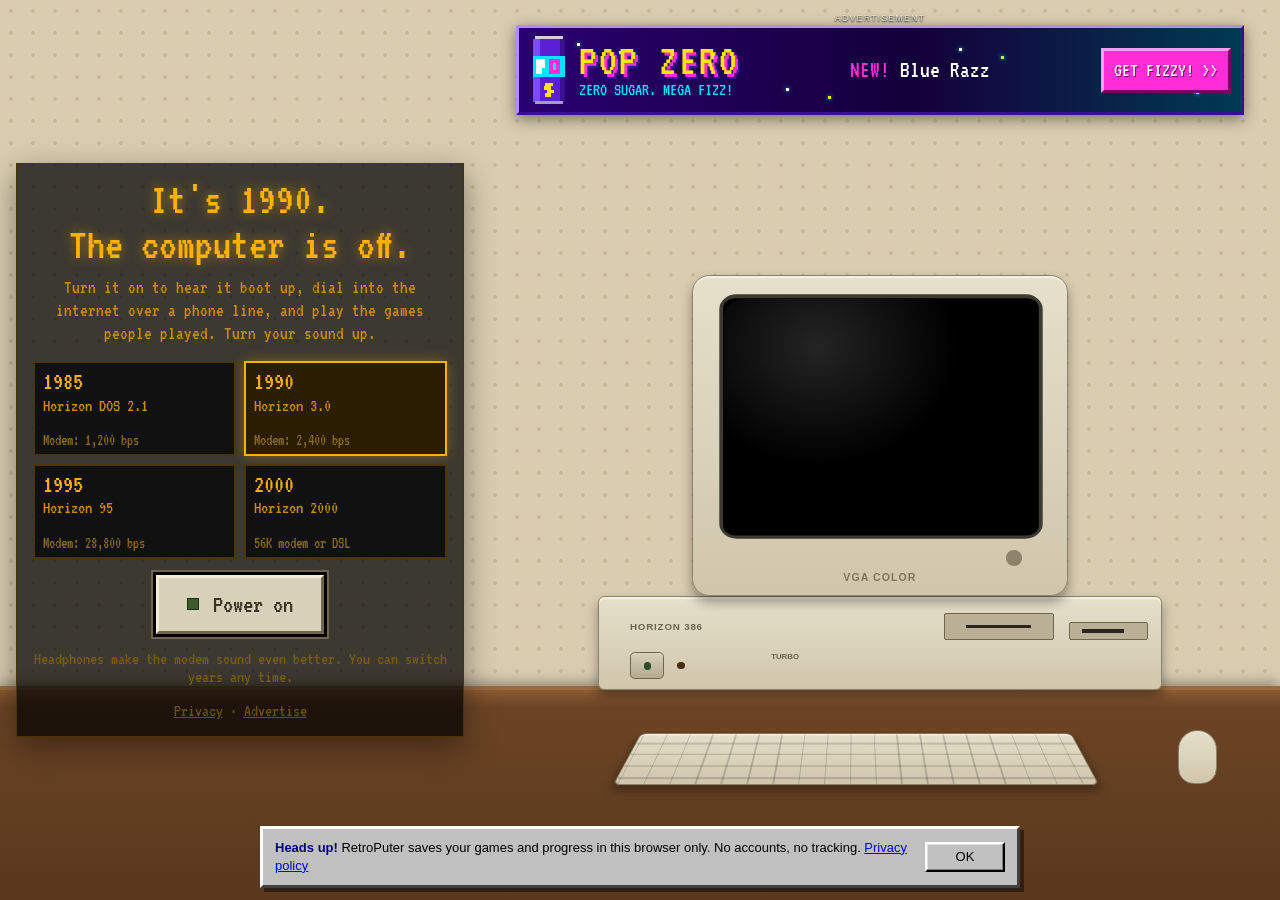
==== commit d08bd1e4: "Add a privacy policy, ads.txt, and a first-visit privacy/cookie banner - privacy.html: plain-languag" ====
--- a/index.html
+++ b/index.html
@@ -25,6 +25,7 @@
       <div class="eras" id="pw-eras" role="group" aria-label="Pick a year"></div>
       <button class="pwr" id="pwr"><span class="led"></span>Power on</button>
       <small>Headphones make the modem sound even better. You can switch years any time.</small>
+      <small class="pw-links"><a href="privacy.html">Privacy</a> &middot; <a href="advertise.html">Advertise</a></small>
     </div>
   </section>
 
@@ -94,6 +95,11 @@
 <script src="js/apps/moviemaker.js"></script>
 <script src="js/apps/blockfall.js"></script>
 <script src="js/apps/mazemuncher.js"></script>
+<script src="js/apps/movingday.js"></script>
+<script src="js/apps/klondike.js"></script>
+<script src="js/apps/mail.js"></script>
+<script src="js/apps/photo.js"></script>
+<script src="js/apps/sheet.js"></script>
 <script src="js/apps/lobber.js"></script>
 <script src="js/apps/crossing.js"></script>
 <script src="js/apps/zapwall.js"></script>
--- a/css/retro.css
+++ b/css/retro.css
@@ -762,3 +762,102 @@
 .y2k-txt b{font:700 clamp(40px,10vw,96px)/1 Arial Black,Arial,sans-serif;color:#ffd700;text-shadow:0 0 18px #f0f,3px 3px 0 #800080}
 .y2k-txt span{font-size:18px;color:#cff}
 .y2k-skip{position:absolute;right:12px;bottom:12px}
+
+/* ---- Software Store checkout and coupon codes ---- */
+.co p{margin:0 0 8px}
+.co-lab{display:block;margin:4px 0}
+.co-row{display:flex;gap:6px;margin-top:3px}
+.co-in{flex:1;min-width:0;font:13px monospace;text-transform:uppercase;padding:3px 4px}
+.co-msg{min-height:1.3em;margin:4px 0;color:#800000;font-size:12px}
+.co-ok{color:#006000;font-weight:700}
+.co-short{color:#b00000}
+.co-open{margin-top:3px;font-size:11px;padding:1px 6px}
+
+/* ---- Work Center (Job Board / Job Center) ---- */
+.wk{padding:8px 10px;background:#fff;min-height:100%;color:#000}
+.wk-hd{display:flex;justify-content:space-between;gap:8px;align-items:center;background:#000080;color:#fff;padding:8px 10px;flex-wrap:wrap}
+.wk-hd b{letter-spacing:2px}.wk-hd small{display:block;color:#c0ffff}
+.wk-owed{text-align:right}.wk-owed b{display:block;font-size:20px;color:#ffff80}
+.wk h4{margin:12px 0 4px;color:#800000;border-bottom:1px solid #c0c0c0}
+.wk-job{display:flex;gap:10px;justify-content:space-between;border:2px solid;border-color:#dfdfdf #808080 #808080 #dfdfdf;padding:6px 8px;margin:6px 0;background:#f4f4f4}
+.wk-job p{margin:3px 0 0}.wk-job small{color:#555}
+.wk-job.done{background:#e8f6e8;opacity:.85}
+.wk-pay{display:flex;flex-direction:column;align-items:flex-end;gap:4px;font-weight:700;white-space:nowrap}
+.wk-pay span{color:#006000}
+.wk-clock{display:flex;align-items:center;gap:10px}
+.wk-clock > div{flex:1}.wk-clock small{display:block;color:#444}
+.wk-lamp{width:14px;height:14px;border-radius:50%;background:#600;border:1px solid #000;flex:none}
+.wk-lamp.on{background:#0f0;box-shadow:0 0 6px #0f0}
+.wk-note{font-size:12px;color:#555;margin:4px 0}
+.era-1985 .wk,.era-1985 .wk-job,.era-1985 .wk-hd{background:#000;color:var(--phos,#33ff66);border-color:var(--phos,#33ff66)}
+.era-1985 .wk-hd small,.era-1985 .wk-owed b,.era-1985 .wk h4,.era-1985 .wk-job small,.era-1985 .wk-note,.era-1985 .wk-clock small,.era-1985 .wk-pay span{color:var(--phos,#33ff66)}
+.era-1985 .wk-job{border:1px solid var(--phos,#33ff66)}
+.wk-owed .btn{color:#000}
+.wk-stub{padding:10px;background:#fffbe8}
+.wk-stub pre{margin:0 0 10px;font:13px/1.45 "Courier New",monospace;color:#000;white-space:pre;overflow-x:auto;border:1px dashed #a08040;padding:8px;background:#fff}
+.wk-stub .btns{text-align:center}
+.era-1985 .wk-stub,.era-1985 .wk-stub pre{background:#000;color:var(--phos,#33ff66);border-color:var(--phos,#33ff66);font-family:var(--dos)}
+
+/* ---- Backup & Restore ---- */
+.bk p{margin:0 0 6px}
+.bk fieldset{margin:6px 0}
+.bk small{display:block;margin-top:4px;color:#444;font-size:11px}
+.bk-row{display:flex;gap:6px;flex-wrap:wrap;margin:4px 0}
+.bk-code{margin:6px 0}.bk-code summary{cursor:pointer}
+.bk-code textarea{width:100%;box-sizing:border-box;font:11px monospace;word-break:break-all;margin-top:4px}
+.era-1985 .bk small{color:var(--phos,#33ff66)}
+.era-1985 .bk-code textarea{background:#000;color:var(--phos,#33ff66);border:1px solid var(--phos,#33ff66)}
+.pw-shared{display:inline-block;margin-bottom:6px;color:#ffff66;animation:blink 1.4s steps(1) infinite}
+@media (prefers-reduced-motion: reduce){.pw-shared{animation:none}}
+
+/* ---- Desktop pop-up ads (js/ads.js RETRO_POPUP_ADS; timing in engine POPAD) ---- */
+.dpa{position:absolute;right:18px;bottom:18px;z-index:8000;width:320px;background:var(--gray,#c0c0c0);border:2px solid;border-color:#fff #404040 #404040 #fff;box-shadow:2px 2px 0 #000;transform:translateY(20px);opacity:0;transition:transform .25s,opacity .25s;font-family:var(--ui)}
+.dpa.on{transform:none;opacity:1}
+.dpa-tb{display:flex;align-items:center;justify-content:space-between;background:#000080;color:#fff;font:700 12px var(--ui);padding:2px 3px 2px 6px}
+.dpa-x{min-width:20px;height:18px;padding:0 4px;background:var(--gray,#c0c0c0);color:#000;border:2px solid;border-color:#fff #000 #000 #fff;font:700 11px/1 var(--ui);cursor:pointer}
+.dpa-x:disabled{color:#666;cursor:default}
+.dpa-body{display:block;text-decoration:none;color:inherit;cursor:pointer}
+.dpa-bar{height:3px;background:#808080}.dpa-bar i{display:block;height:100%;width:100%;background:#ffd400}
+.dpa-art{position:relative;overflow:hidden;display:flex;align-items:center;gap:10px;min-height:118px;padding:10px 12px;color:#fff;font-family:var(--dos)}
+.dpa-art > div:last-child{display:flex;flex-direction:column;gap:3px;min-width:0}
+.dpa-big{font-weight:400;font-size:28px;line-height:1;letter-spacing:1px;text-shadow:2px 2px 0 rgba(0,0,0,.45)}
+.dpa-art span{font-size:17px;line-height:1.1}
+.dpa-btn{align-self:flex-start;margin-top:4px;padding:2px 8px;background:#ffd400;color:#000;border:2px solid;border-color:#fff7a0 #806a00 #806a00 #fff7a0;font-size:15px !important;animation:blink 1.2s steps(1) infinite}
+.dpa-pz{background:#14003a linear-gradient(90deg,#2a0070,#14003a 60%,#003a52)}.dpa-pz .dpa-big{color:#ffe600;text-shadow:2px 2px 0 #ff2bd6}
+.dpa-cc{background:#0a1a5a radial-gradient(circle at 20% 30%,#2a4aa0,#0a1a5a 70%)}.dpa-cc .dpa-big{color:#ffb000}
+.dpa-bowl{flex:none;width:64px;height:40px;margin-top:22px;background:#e03030;border-radius:0 0 32px 32px;position:relative;border:2px solid #600}
+.dpa-bowl i{position:absolute;top:-10px;width:12px;height:12px;background:#ffd400;clip-path:polygon(50% 0,61% 35%,98% 35%,68% 57%,79% 91%,50% 70%,21% 91%,32% 57%,2% 35%,39% 35%)}
+.dpa-bowl i:nth-child(1){left:4px}.dpa-bowl i:nth-child(2){left:16px;top:-14px}.dpa-bowl i:nth-child(3){left:28px}.dpa-bowl i:nth-child(4){left:40px;top:-13px}.dpa-bowl i:nth-child(5){left:50px}
+.dpa-zm{background:#101010 repeating-linear-gradient(115deg,#1a1a1a 0 12px,#101010 12px 24px)}.dpa-zm .dpa-big{color:#39ff14;font-style:italic}
+.dpa-shoe{flex:none;width:70px;height:34px;background:#fff;border-radius:18px 30px 6px 6px;border:2px solid #333;box-shadow:inset 0 -8px 0 #ff2bd6,0 0 10px #39ff14;animation:dpaglow 1s steps(2) infinite}
+@keyframes dpaglow{50%{box-shadow:inset 0 -8px 0 #00e5ff,0 0 14px #ff2bd6}}
+.dpa-mb{background:#8a1a00 repeating-linear-gradient(45deg,#a82000 0 10px,#8a1a00 10px 20px)}.dpa-mb .dpa-big{color:#fff3c0}
+.dpa-pie{flex:none;width:64px;height:64px;border-radius:50%;background:radial-gradient(circle at 30% 35%,#b01010 6px,transparent 7px),radial-gradient(circle at 65% 60%,#b01010 6px,transparent 7px),radial-gradient(circle at 40% 72%,#b01010 5px,transparent 6px),#ffc640;border:5px solid #d08a30}
+.dpa-pp{background:#00807a linear-gradient(160deg,#00a89c,#005a56)}.dpa-pp .dpa-big{color:#fff}
+.dpa-pal{flex:none;width:50px;height:62px;border-radius:50% 50% 45% 45%;background:#ff7ac8;border:3px solid #802060;display:grid;place-items:center}
+.dpa-pal i{width:30px;height:24px;background:#c8e8a0;border:2px solid #333;box-shadow:inset 6px 6px 0 -2px #333}
+.dpa-sa{background:#000 radial-gradient(#fff 1px,transparent 1.5px) 0 0/18px 18px}.dpa-sa .dpa-big{color:#ff2bd6;text-shadow:0 0 8px #ff2bd6}
+.dpa-cab{flex:none;width:44px;height:70px;background:#3a0f94;border:3px solid #b58cff;border-radius:6px 6px 2px 2px;box-shadow:inset 0 12px 0 #111,inset 0 34px 0 #00e5ff}
+/* year looks */
+.era-2000 .dpa{border-radius:6px 6px 2px 2px;border-color:#dfe8ff #1a3a8a #1a3a8a #dfe8ff}
+.era-2000 .dpa-tb{background:linear-gradient(90deg,#0a3aa8,#3a8aff);border-radius:4px 4px 0 0}
+.era-1985 .dpa{background:#000;border:3px double var(--phos,#33ff66);box-shadow:none}
+.era-1985 .dpa-tb{background:var(--phos,#33ff66);color:#000;font-family:var(--dos)}
+.era-1985 .dpa-art{background:#000 !important;color:var(--phos,#33ff66)}
+.era-1985 .dpa-art *{color:var(--phos,#33ff66) !important;text-shadow:none !important}
+.era-1985 .dpa-art > div:first-child:not(:last-child){filter:grayscale(1) brightness(1.6);opacity:.9}
+.era-1985 .dpa-btn{background:none;border:1px solid var(--phos,#33ff66)}
+.dpa-narrow{left:0;right:0;bottom:0;width:auto;box-shadow:none}
+.dpa-narrow .dpa-art{min-height:78px;padding:6px 10px}.dpa-narrow .dpa-big{font-size:22px}.dpa-narrow .dpa-art span{font-size:14px}
+@media (prefers-reduced-motion: reduce){.dpa,.dpa-btn,.dpa-shoe{animation:none;transition:none}}
+.era-1985 .dpa{bottom:64px}.era-1985 .dpa-narrow{bottom:52px}
+
+/* ---- privacy notice banner (first visit) ---- */
+#consent{position:fixed;left:12px;right:12px;bottom:12px;z-index:99999;max-width:760px;margin:0 auto;display:flex;align-items:center;gap:12px;flex-wrap:wrap;background:var(--gray,#c0c0c0);color:#000;border:3px solid;border-color:#fff #404040 #404040 #fff;box-shadow:4px 4px 0 rgba(0,0,0,.45);padding:10px 12px;font:13px/1.4 Tahoma,Verdana,sans-serif}
+#consent p{flex:1 1 320px;margin:0}
+#consent b{color:#000080}
+#consent a{color:#0000ee}
+#consent div{display:flex;gap:6px;flex-wrap:wrap}
+#consent .btn{min-width:80px;padding:4px 12px}
+.pw-links{display:block;margin-top:6px;opacity:.85}
+.pw-links a{color:inherit}
